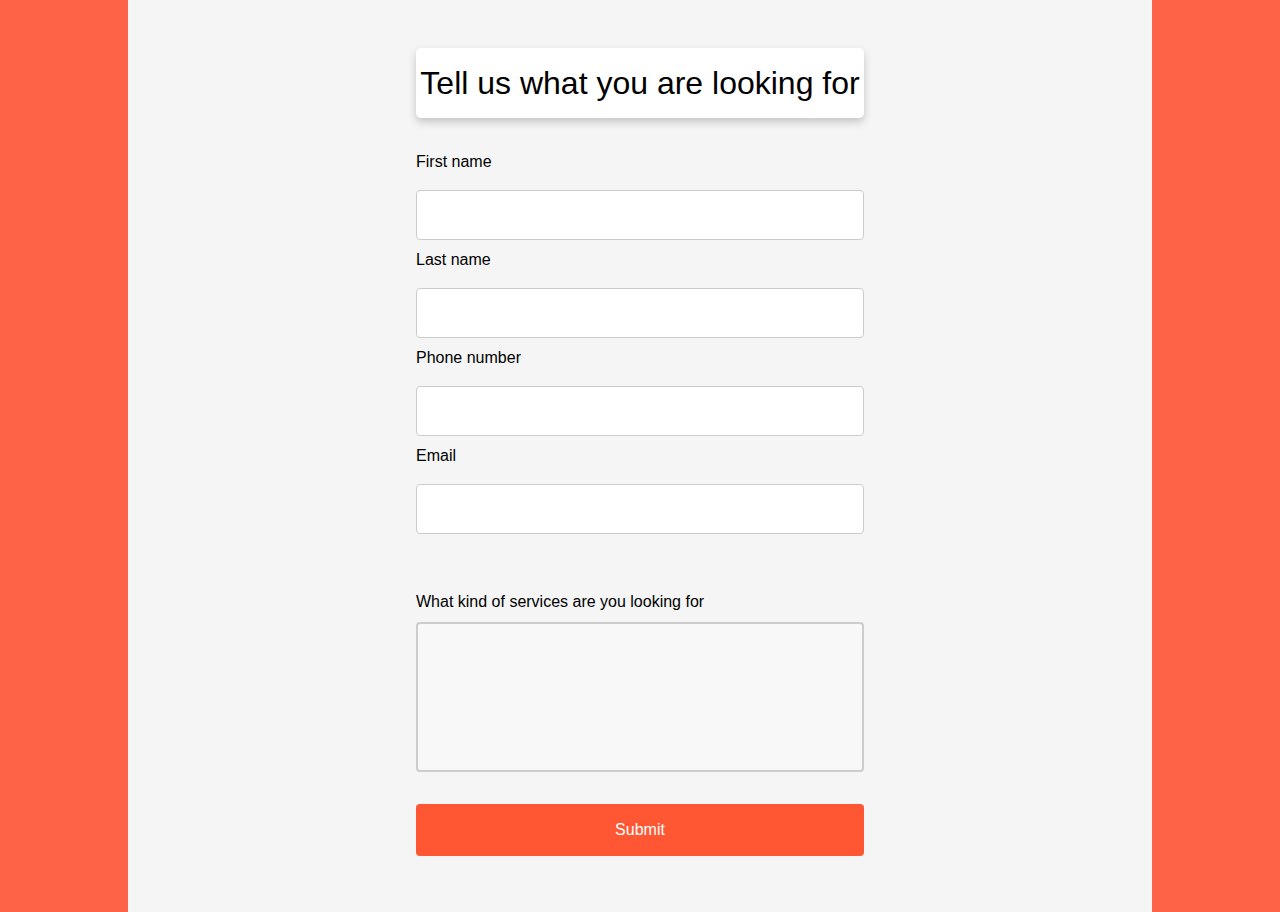
==== index.html @ 5af47cd9 "test" ====
<html>

<head>
    <title>Test Form</title>
    <link rel="stylesheet" href="https://maxcdn.bootstrapcdn.com/bootstrap/4.5.0/css/bootstrap.min.css">
    <link rel="stylesheet" href="css/custom-form.css">
    <style>

body {
    background-color: tomato;
}
        .global-wrapper {
            background-color: whitesmoke;
            width: 80%;
            margin: auto;
            color: white;
        }

    </style>
</head>

<body>
    <div class="global-wrapper">

        <div class="custom-form">

            <h2 class="title">Tell us what you are looking for</h2>
            <form name="contact" method="POST" data-netlify="true" action="/form_success.html">
                <!-- Input fields -->
                <label for="fname">First name</label><br>
                <input type="text" id="fname" name="fname" placeholder=""><br>

                <label for="lname">Last name</label><br>
                <input type="text" id="lname" name="lname" placeholder=""><br>
                
                <label for="phoneNumber">Phone number</label><br>
                <input type="text" id="phoneNumber" name="phoneNumber" placeholder=""><br>
                
                <label for="email">Email</label><br>
                <input type="text" id="email" name="email" placeholder=""><br>

                <!-- Text Area -->
                <br><br>
                <label for="description">What kind of services are you looking for</label><br>
                <textarea name="message" rows="10" cols="30" placeholder=""></textarea>
                <br><br>

                <!-- Submit -->
                <input type="submit" value="Submit">
            </form>
        </div>

    </div>
</body>

</html>
---- css/custom-form.css ----
:root {
    --text-color: #000;
    --submit-btn-color: #FF5733;
    --submit-btn-color-hover: #FF7456;
  }

.custom-form {
    font-family: Arial, Helvetica, sans-serif;
    width      : 50%;
    padding    : 2rem;
    margin     : auto;
    color      : var(--text-color);
}

.custom-form input[type=text],
select {
    width        : 100%;
    padding      : 12px 20px;
    margin       : 8px 0;
    display      : inline-block;
    border       : 1px solid #ccc;
    border-radius: 4px;
    box-sizing   : border-box;
}

.custom-form input[type=submit] {
    width           : 100%;
    background-color: var(--submit-btn-color);
    color           : white;
    padding         : 14px 20px;
    margin          : 8px 0;
    border          : none;
    border-radius   : 4px;
    cursor          : pointer;
}

.custom-form input[type=submit]:hover {
    background-color: var(--submit-btn-color-hover);
}

.custom-form div {
    border-radius   : 5px;
    background-color: #f2f2f2;
    padding         : 20px;
}

.custom-form textarea {
    width           : 100%;
    height          : 150px;
    padding         : 12px 20px;
    box-sizing      : border-box;
    border          : 2px solid #ccc;
    border-radius   : 4px;
    background-color: #f8f8f8;
    resize          : none;
}

.required {
    padding    : 0;
    margin     : 0;
    color      : red;
    font-weight: bold;
    display    : inline-block;
}

.title {
    padding: 1rem 0 1rem 0;
    margin: 1rem 0 2rem 0;
    box-shadow: 0 4px 8px 0 rgba(0,0,0,0.2);
    border-radius: 5px;
    text-align: center;
    background-color: #fff;
}

@media only screen and (max-width: 600px) {
    .title {
        font-size: 20;
    }

    .custom-form {
        width: 95%;
    }
}
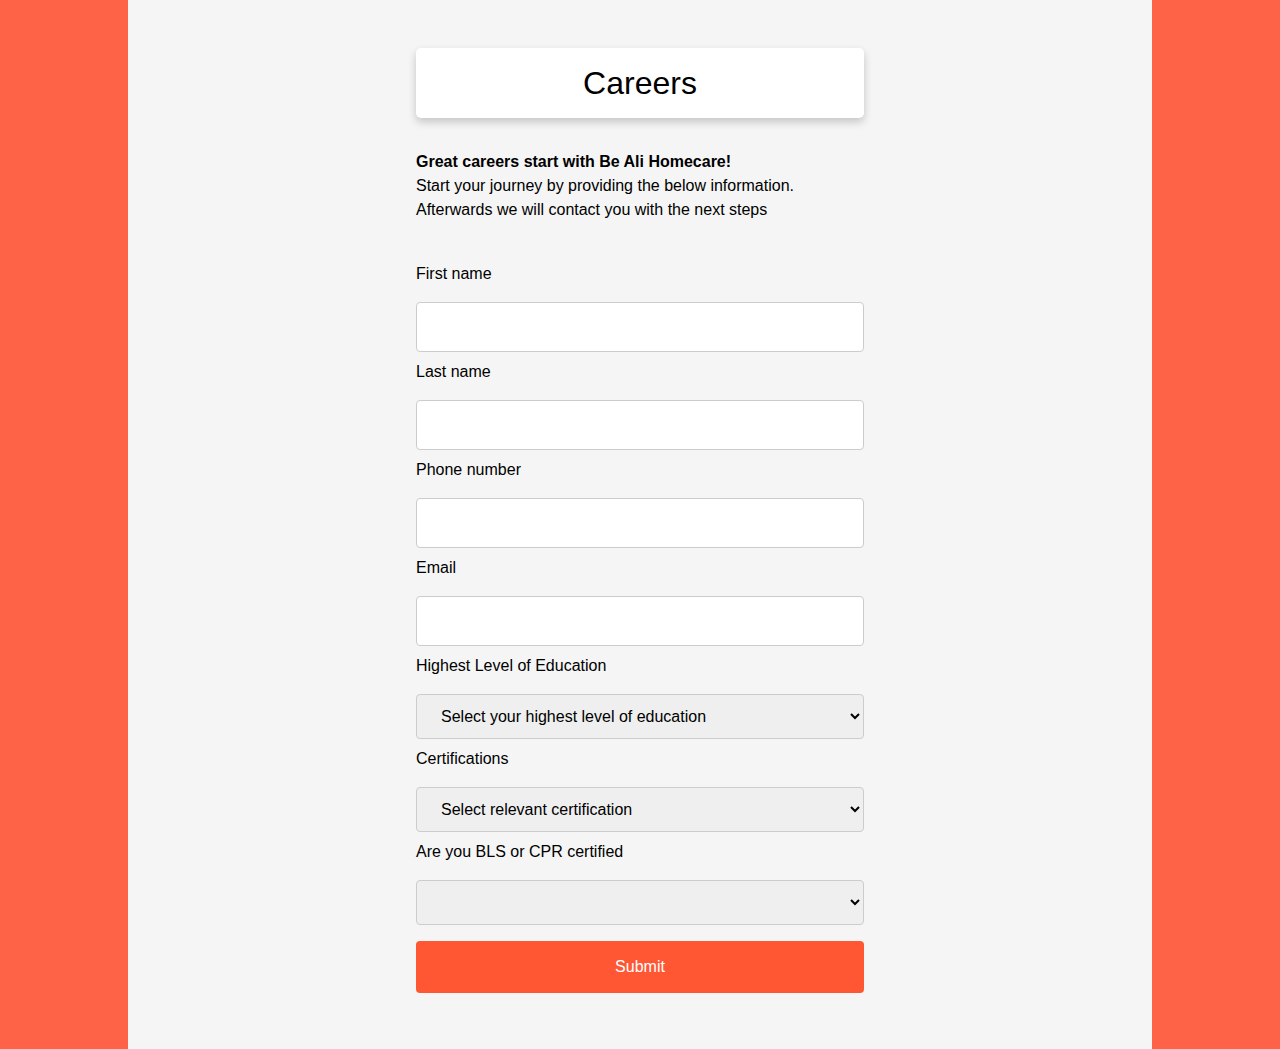
==== commit 32eca0b0: "test" ====
--- a/index.html
+++ b/index.html
@@ -24,26 +24,55 @@
 
         <div class="custom-form">
 
-            <h2 class="title">Tell us what you are looking for</h2>
-            <form name="contact" method="POST" data-netlify="true" action="/form_success.html">
+            <h2 class="title">Careers</h2>
+            <p><b>Great careers start with Be Ali Homecare!</b> <br>Start your journey by providing the below
+                information.
+                Afterwards we will contact you with the next steps</p>
+            <br>
+            <form name="contact" method="POST" data-netlify="true" action="../html/success.html">
                 <!-- Input fields -->
                 <label for="fname">First name</label><br>
-                <input type="text" id="fname" name="fname" placeholder=""><br>
+                <input type="text" id="fname" name="fname" placeholder="" required><br>
 
                 <label for="lname">Last name</label><br>
-                <input type="text" id="lname" name="lname" placeholder=""><br>
+                <input type="text" id="lname" name="lname" placeholder="" required><br>
+
+                <label for="phoneNumber">Phone number</label><br>
+                <input type="text" id="phoneNumber" name="phoneNumber" placeholder="" required><br>
+
+                <label for="email">Email</label><br>
+                <input type="text" id="email" name="email" placeholder="" required><br>
+
+                <label for="eduLevel">Highest Level of Education</label><br>
+                <select name="eduLevel" id="eduLevel" required>
+                    <option default>Select your highest level of education</option>
+                    <option value="hs">High School (or equivalent)</option>
+                    <option value="as">Associate Degree</option>
+                    <option value="bs">Bachelor Degree</option>
+                    <option value="eduOther">Other</option>
+                </select>
+
+                <label for="certification">Certifications</label><br>
+                <select name="certification" id="certification" required>
+                    <option default>Select relevant certification</option>
+                    <option value="cna">CNA - Certified Nursing Assistant</option>
+                    <option value="lpn">LPN - Licensed Practical Nurse</option>
+                    <option value="rn">RN - Registered Nurse</option>
+                    <option value="certOther">Other</option>
+                </select>
+
+                <label for="blsCertification">Are you BLS or CPR certified</label><br>
+                <select name="blsCertification" id="blsCertification" required>
+                    <option default></option>
+                    <option value="yes">Yes</option>
+                    <option value="no">No</option>
+                </select>
                 
-                <label for="phoneNumber">Phone number</label><br>
-                <input type="text" id="phoneNumber" name="phoneNumber" placeholder=""><br>
-                
-                <label for="email">Email</label><br>
-                <input type="text" id="email" name="email" placeholder=""><br>
-
                 <!-- Text Area -->
-                <br><br>
+                <!-- <br><br>
                 <label for="description">What kind of services are you looking for</label><br>
-                <textarea name="message" rows="10" cols="30" placeholder=""></textarea>
-                <br><br>
+                <textarea name="message" rows="10" cols="30" placeholder="" required></textarea>
+                <br><br> -->
 
                 <!-- Submit -->
                 <input type="submit" value="Submit">
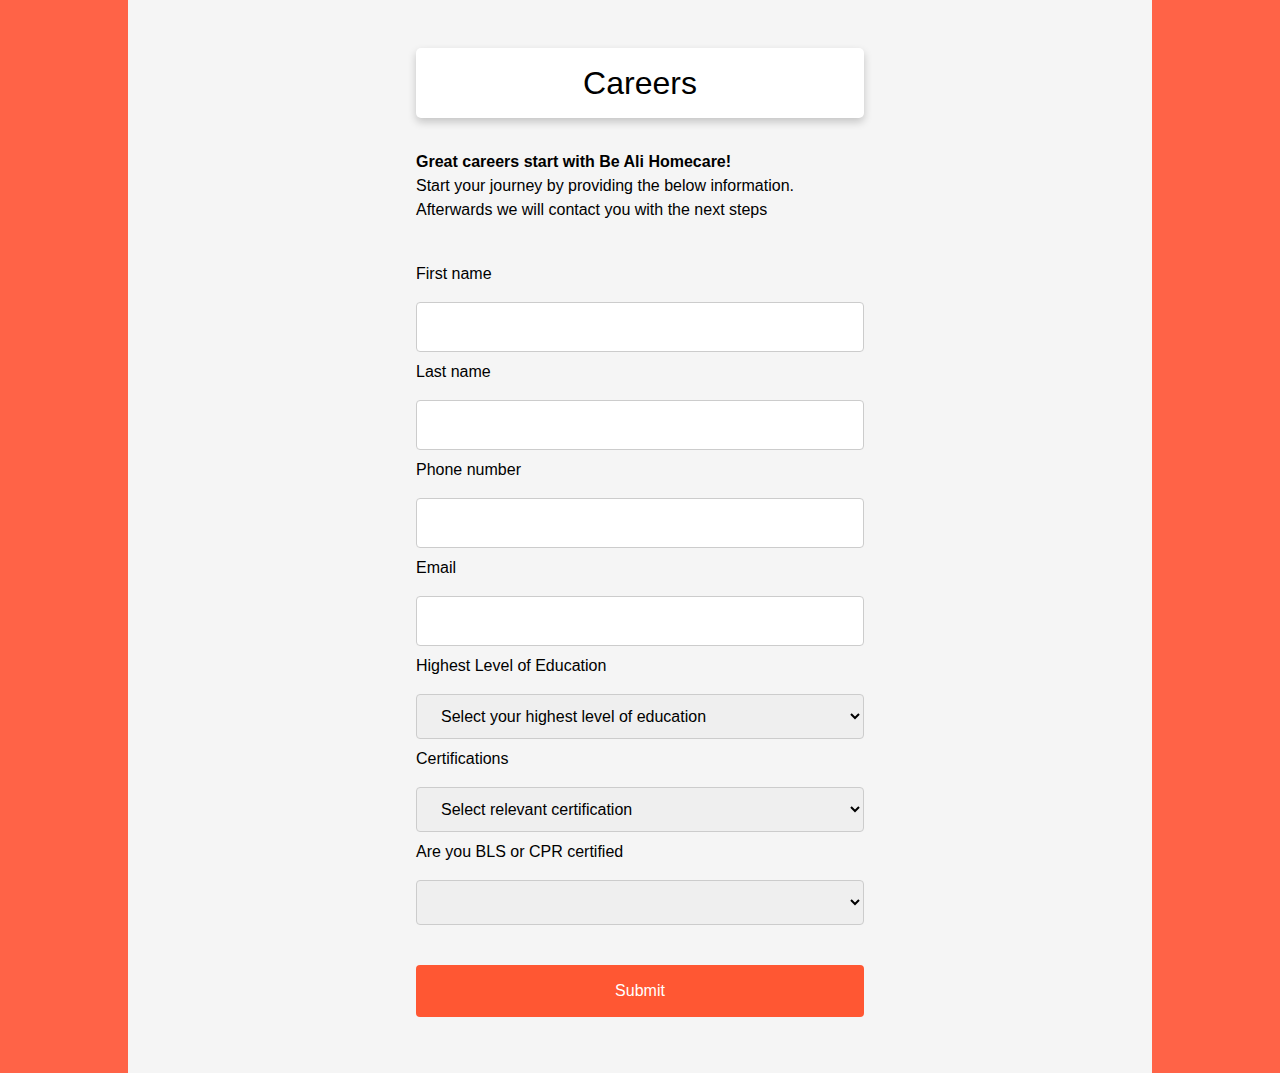
==== commit 24edb076: "test" ====
--- a/index.html
+++ b/index.html
@@ -29,7 +29,7 @@
                 information.
                 Afterwards we will contact you with the next steps</p>
             <br>
-            <form name="contact" method="POST" data-netlify="true" action="../html/success.html">
+            <form name="Career Application" method="POST" data-netlify="true">
                 <!-- Input fields -->
                 <label for="fname">First name</label><br>
                 <input type="text" id="fname" name="fname" placeholder="" required><br>
@@ -67,7 +67,7 @@
                     <option value="yes">Yes</option>
                     <option value="no">No</option>
                 </select>
-                
+                <br><br>
                 <!-- Text Area -->
                 <!-- <br><br>
                 <label for="description">What kind of services are you looking for</label><br>
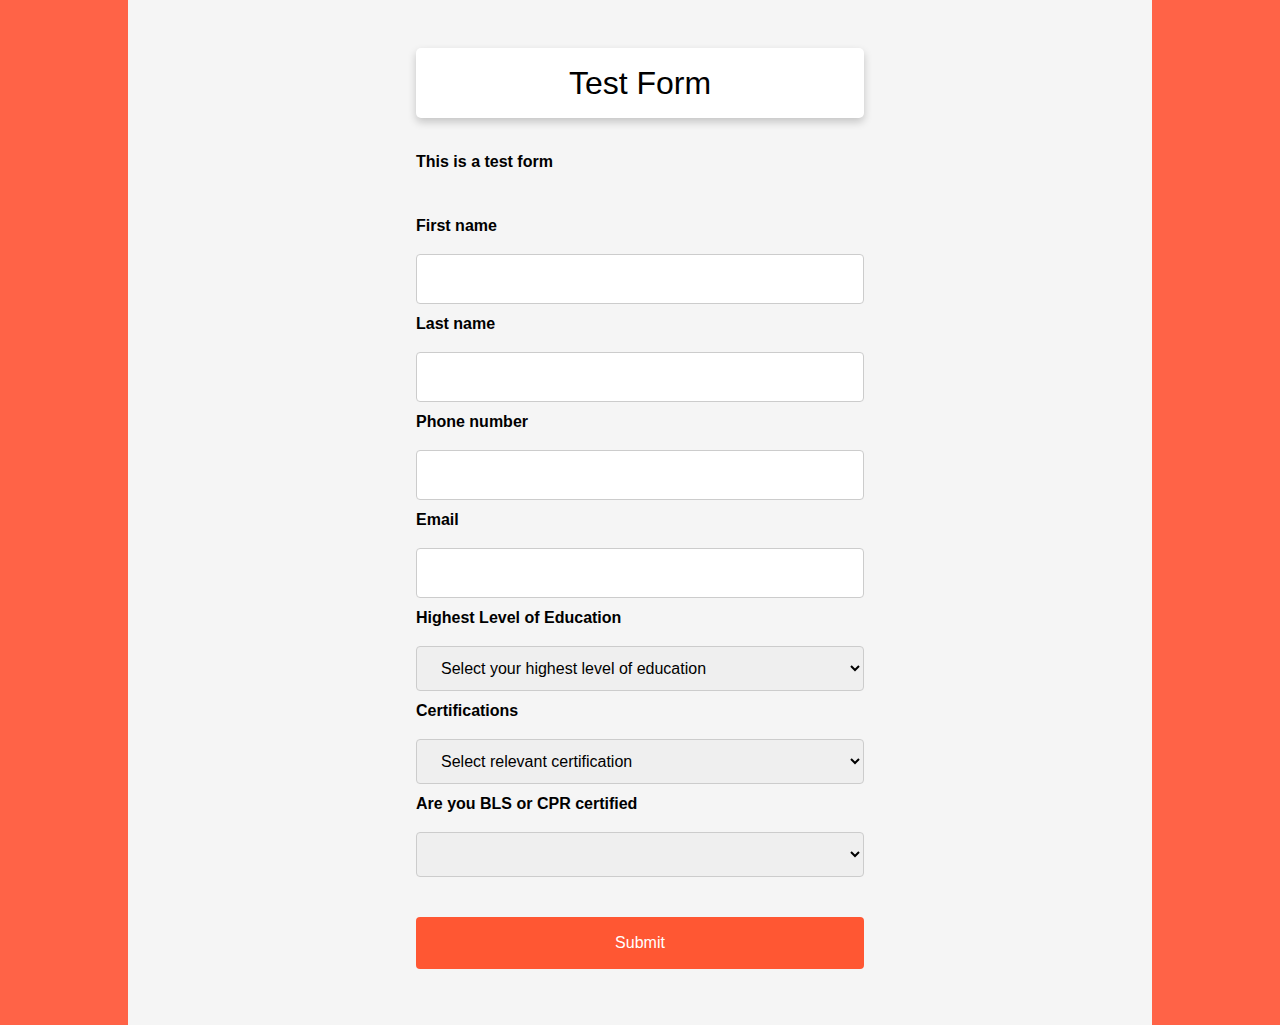
==== commit 2005ca98: "Test" ====
--- a/index.html
+++ b/index.html
@@ -24,12 +24,10 @@
 
         <div class="custom-form">
 
-            <h2 class="title">Careers</h2>
-            <p><b>Great careers start with Be Ali Homecare!</b> <br>Start your journey by providing the below
-                information.
-                Afterwards we will contact you with the next steps</p>
+            <h2 class="title">Test Form</h2>
+            <p><b>This is a test form</p>
             <br>
-            <form name="Career Application" method="POST" data-netlify="true">
+            <form name="Career-Application" method="POST" data-netlify="true">
                 <!-- Input fields -->
                 <label for="fname">First name</label><br>
                 <input type="text" id="fname" name="fname" placeholder="" required><br>
@@ -46,26 +44,26 @@
                 <label for="eduLevel">Highest Level of Education</label><br>
                 <select name="eduLevel" id="eduLevel" required>
                     <option default>Select your highest level of education</option>
-                    <option value="hs">High School (or equivalent)</option>
-                    <option value="as">Associate Degree</option>
-                    <option value="bs">Bachelor Degree</option>
-                    <option value="eduOther">Other</option>
+                    <option value="High School or GED">High School (or equivalent)</option>
+                    <option value="Associate Degree">Associate Degree</option>
+                    <option value="Bachelor">Bachelor Degree</option>
+                    <option value="Other">Other</option>
                 </select>
 
                 <label for="certification">Certifications</label><br>
                 <select name="certification" id="certification" required>
                     <option default>Select relevant certification</option>
-                    <option value="cna">CNA - Certified Nursing Assistant</option>
-                    <option value="lpn">LPN - Licensed Practical Nurse</option>
-                    <option value="rn">RN - Registered Nurse</option>
-                    <option value="certOther">Other</option>
+                    <option value="CNA">CNA - Certified Nursing Assistant</option>
+                    <option value="LPN">LPN - Licensed Practical Nurse</option>
+                    <option value="RN">RN - Registered Nurse</option>
+                    <option value="Other">Other</option>
                 </select>
 
                 <label for="blsCertification">Are you BLS or CPR certified</label><br>
                 <select name="blsCertification" id="blsCertification" required>
                     <option default></option>
-                    <option value="yes">Yes</option>
-                    <option value="no">No</option>
+                    <option value="YES">Yes</option>
+                    <option value="NO">No</option>
                 </select>
                 <br><br>
                 <!-- Text Area -->
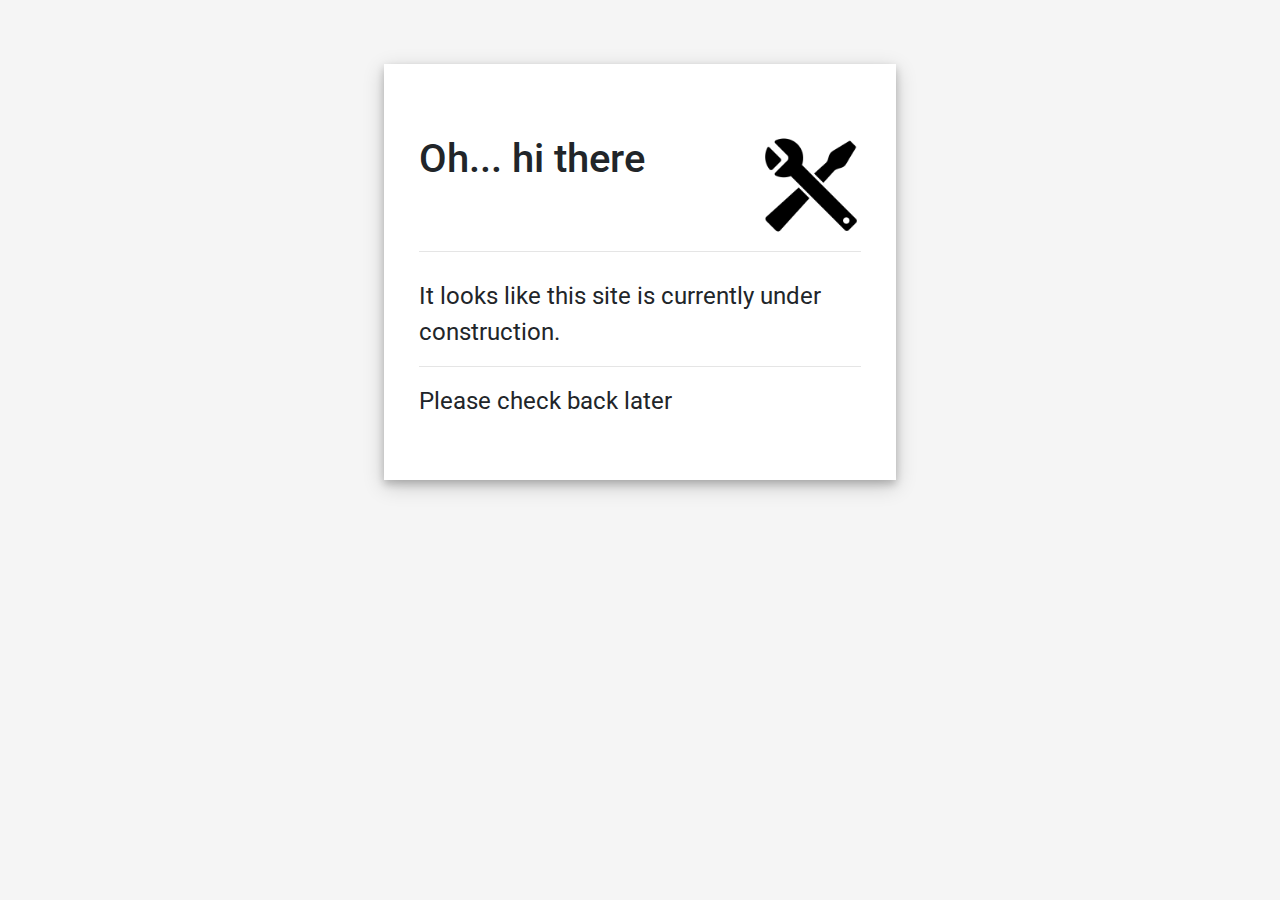
==== commit 943a0229: "Changed to construction site" ====
--- a/index.html
+++ b/index.html
@@ -1,82 +1,65 @@
 <html>
 
 <head>
-    <title>Test Form</title>
+    <title>Site Under Construction</title>
+    <meta name="viewport" content="width=device-width,initial-scale=1.0">
     <link rel="stylesheet" href="https://maxcdn.bootstrapcdn.com/bootstrap/4.5.0/css/bootstrap.min.css">
-    <link rel="stylesheet" href="css/custom-form.css">
+    <link href="https://fonts.googleapis.com/css2?family=Roboto:wght@300&display=swap" rel="stylesheet">
     <style>
-
-body {
-    background-color: tomato;
-}
-        .global-wrapper {
+        body {
+            font-family: 'Roboto', sans-serif;
             background-color: whitesmoke;
-            width: 80%;
+        }
+        
+        .container {
+            background-color: white;
+            width: 90%;
+            /* 30 for moblie, 15 for full */
             margin: auto;
-            color: white;
+            margin-top: 5%;
+            padding: 35px;
+            box-shadow: 0 4px 8px 0 rgba(0, 0, 0, 0.2), 0 6px 20px 0 rgba(0, 0, 0, 0.19);
+            font-size: 24;
         }
-
+        
+        .container img {
+            float: right;
+        }
+        
+        .container h1 {
+            float: left;
+        }
+        
+        .container p {
+            padding-top: 10px;
+        }
+        
+        .clr {
+            clear: both;
+        }
+        
+        @media only screen and (min-width: 768px) {
+            .container {
+                background-color: white;
+                width: 40%;
+                margin: auto;
+                margin-top: 5%;
+                padding: 35px;
+                box-shadow: 0 4px 8px 0 rgba(0, 0, 0, 0.2), 0 6px 20px 0 rgba(0, 0, 0, 0.19);
+            }
+        }
     </style>
 </head>
 
 <body>
-    <div class="global-wrapper">
-
-        <div class="custom-form">
-
-            <h2 class="title">Test Form</h2>
-            <p><b>This is a test form</p>
-            <br>
-            <form name="Career-Application" method="POST" data-netlify="true">
-                <!-- Input fields -->
-                <label for="fname">First name</label><br>
-                <input type="text" id="fname" name="fname" placeholder="" required><br>
-
-                <label for="lname">Last name</label><br>
-                <input type="text" id="lname" name="lname" placeholder="" required><br>
-
-                <label for="phoneNumber">Phone number</label><br>
-                <input type="text" id="phoneNumber" name="phoneNumber" placeholder="" required><br>
-
-                <label for="email">Email</label><br>
-                <input type="text" id="email" name="email" placeholder="" required><br>
-
-                <label for="eduLevel">Highest Level of Education</label><br>
-                <select name="eduLevel" id="eduLevel" required>
-                    <option default>Select your highest level of education</option>
-                    <option value="High School or GED">High School (or equivalent)</option>
-                    <option value="Associate Degree">Associate Degree</option>
-                    <option value="Bachelor">Bachelor Degree</option>
-                    <option value="Other">Other</option>
-                </select>
-
-                <label for="certification">Certifications</label><br>
-                <select name="certification" id="certification" required>
-                    <option default>Select relevant certification</option>
-                    <option value="CNA">CNA - Certified Nursing Assistant</option>
-                    <option value="LPN">LPN - Licensed Practical Nurse</option>
-                    <option value="RN">RN - Registered Nurse</option>
-                    <option value="Other">Other</option>
-                </select>
-
-                <label for="blsCertification">Are you BLS or CPR certified</label><br>
-                <select name="blsCertification" id="blsCertification" required>
-                    <option default></option>
-                    <option value="YES">Yes</option>
-                    <option value="NO">No</option>
-                </select>
-                <br><br>
-                <!-- Text Area -->
-                <!-- <br><br>
-                <label for="description">What kind of services are you looking for</label><br>
-                <textarea name="message" rows="10" cols="30" placeholder="" required></textarea>
-                <br><br> -->
-
-                <!-- Submit -->
-                <input type="submit" value="Submit">
-            </form>
-        </div>
-
+    <div class="container">
+        <br>
+        <h1>Oh... hi there</h1>
+        <img src="images/icons/wrench.png" alt="under construction graphic" width="100" height="100">
+        <div class="clr"></div>
+        <hr>
+        <p>It looks like this site is currently under construction.<br>
+            <hr>Please check back later</p>
     </div>
 </body>
 
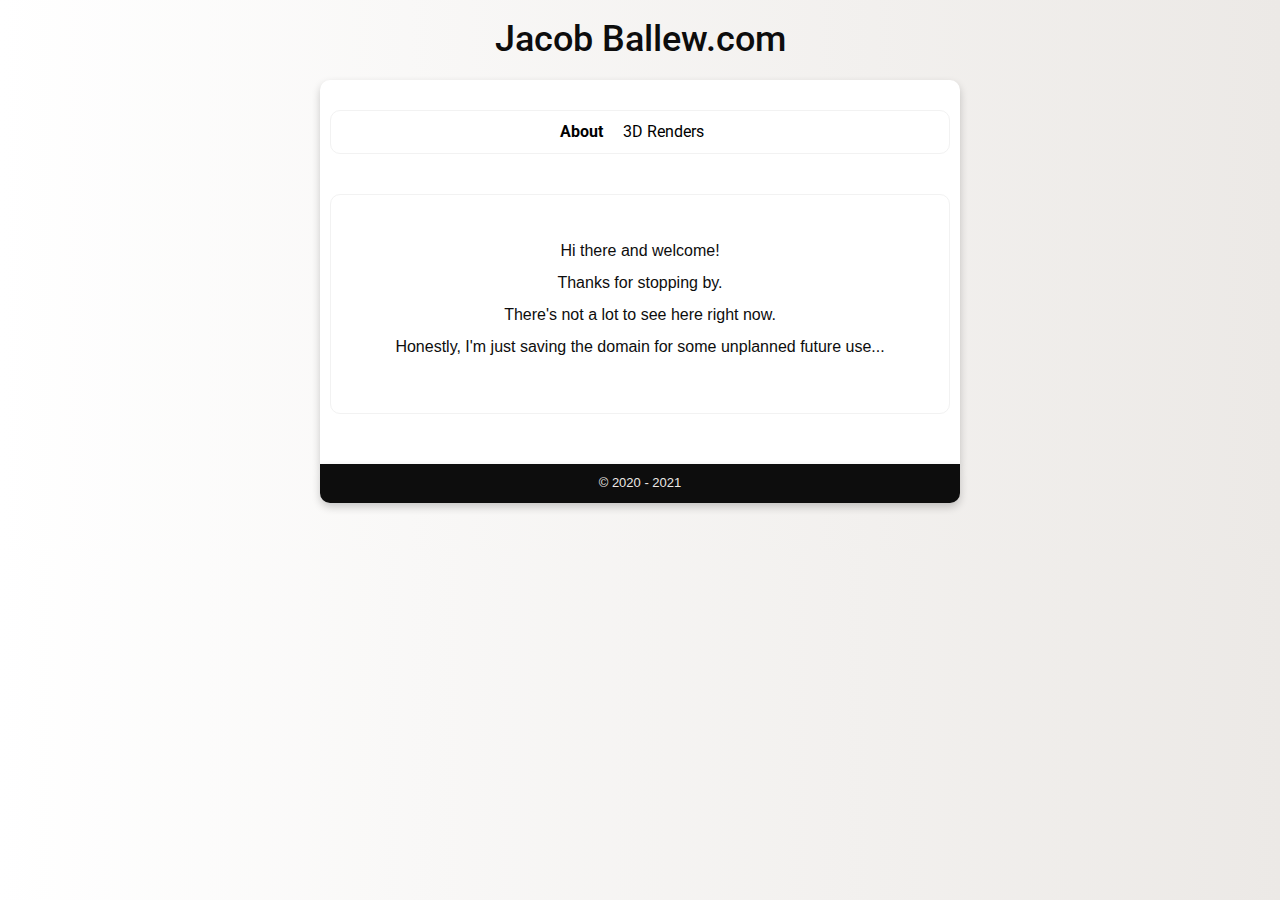
==== commit 815fb405: "Commit of updated site" ====
--- a/index.html
+++ b/index.html
@@ -1,66 +1,45 @@
-<html>
+<!DOCTYPE html>
+<html lang="en">
 
 <head>
-    <title>Site Under Construction</title>
-    <meta name="viewport" content="width=device-width,initial-scale=1.0">
-    <link rel="stylesheet" href="https://maxcdn.bootstrapcdn.com/bootstrap/4.5.0/css/bootstrap.min.css">
+    <meta charset="UTF-8">
+    <meta name="viewport" content="width=device-width, initial-scale=1.0">
+    <title>Jacob Ballew | About</title>
+    <link rel="stylesheet" href="https://maxcdn.bootstrapcdn.com/bootstrap/3.4.1/css/bootstrap.min.css">
+    <link rel="preconnect" href="https://fonts.gstatic.com">
     <link href="https://fonts.googleapis.com/css2?family=Roboto:wght@300&display=swap" rel="stylesheet">
-    <style>
-        body {
-            font-family: 'Roboto', sans-serif;
-            background-color: whitesmoke;
-        }
-        
-        .container {
-            background-color: white;
-            width: 90%;
-            /* 30 for moblie, 15 for full */
-            margin: auto;
-            margin-top: 5%;
-            padding: 35px;
-            box-shadow: 0 4px 8px 0 rgba(0, 0, 0, 0.2), 0 6px 20px 0 rgba(0, 0, 0, 0.19);
-            font-size: 24;
-        }
-        
-        .container img {
-            float: right;
-        }
-        
-        .container h1 {
-            float: left;
-        }
-        
-        .container p {
-            padding-top: 10px;
-        }
-        
-        .clr {
-            clear: both;
-        }
-        
-        @media only screen and (min-width: 768px) {
-            .container {
-                background-color: white;
-                width: 40%;
-                margin: auto;
-                margin-top: 5%;
-                padding: 35px;
-                box-shadow: 0 4px 8px 0 rgba(0, 0, 0, 0.2), 0 6px 20px 0 rgba(0, 0, 0, 0.19);
-            }
-        }
-    </style>
+    <link rel="stylesheet" href="css/my-style.css">
 </head>
 
 <body>
-    <div class="container">
-        <br>
-        <h1>Oh... hi there</h1>
-        <img src="images/icons/wrench.png" alt="under construction graphic" width="100" height="100">
-        <div class="clr"></div>
-        <hr>
-        <p>It looks like this site is currently under construction.<br>
-            <hr>Please check back later</p>
+
+    <div class="header">
+        <h1>
+            Jacob Ballew.com
+        </h1>
     </div>
+    <div class="main-wrapper">
+
+        <div class="main-nav">
+            <a id="on-page" href="index.html">About</a>&emsp;
+            <a href="html/renders.html">3D Renders</a>&emsp;
+            <!-- <a href="html/renders.html">Tutorials</a>&emsp; -->
+        </div>
+        <div class="spacer-five"></div>
+        <div class="std-content">
+            <p>Hi there and welcome! <br> Thanks for stopping by. <br> There's not a lot to see here right now. <br>
+                Honestly, I'm
+                just
+                saving the domain for some unplanned future use...</p>
+        </div>
+        <div class="spacer-five"></div>
+    </div>
+
+    <div class="footer">
+        <p>	&#169; 2020 - 2021</p>
+    </div>
+    <br><br>
 </body>
 
-</html>+</html>
+
--- a/css/my-style.css
+++ b/css/my-style.css
@@ -0,0 +1,129 @@
+body {
+    background-color: #F2F2F2;
+    color           : #0D0D0D;
+    width           : 50%;
+    margin          : auto;
+    font-size       : 16px;
+    background      : #ECE9E6;
+    /* fallback for old browsers */
+    background      : -webkit-linear-gradient(to right, #FFFFFF, #ECE9E6);
+    /* Chrome 10-25, Safari 5.1-6 */
+    background      : linear-gradient(to right, #FFFFFF, #ECE9E6);
+    /* W3C, IE 10+/ Edge, Firefox 16+, Chrome 26+, Opera 12+, Safari 7+ */
+}
+
+.main-wrapper {
+    padding         : 1rem;
+    box-shadow      : 0 4px 8px 0 rgba(0, 0, 0, 0.2);
+    border-top-left-radius : 10px;
+    border-top-right-radius : 10px;
+    background-color: #fff;
+}
+
+.header {
+    text-align : center;
+    font-family: 'Roboto', sans-serif;
+    margin     : 2rem;
+}
+
+.main-nav {
+    margin       : auto;
+    text-align   : center;
+    width        : 100%;
+    padding      : 1rem;
+    border       : #F2F2F2 1px solid;
+    border-radius: 10px;
+    font-family  : 'Roboto', sans-serif;
+    margin-top   : 2rem;
+    margin-bottom: 2rem;
+}
+
+.main-nav a {
+    text-decoration: none;
+    color          : #000;
+}
+
+.main-nav a:visited {
+    color: #000;
+}
+
+.main-nav a:hover {
+    text-decoration: none;
+    color          : #000;
+    font-weight    : bold;
+}
+
+#on-page {
+    font-weight: bold;
+}
+
+.icon-link {
+    float: right;
+}
+
+.std-content {
+
+    margin       : auto;
+    text-align   : center;
+    width        : 10 0%;
+    padding      : 4rem;
+    border       : #F2F2F2 1px solid;
+    border-radius: 10px;
+    line-height  : 200%;
+}
+
+img {
+    box-shadow: 0 4px 8px 0 rgba(0, 0, 0, 0.2);
+    width     : 80%;
+}
+
+.img-setup p {
+    text-align: center;
+    font-size : small;
+}
+
+.spacer-five {
+    margin-top: 4rem;
+}
+
+.footer {
+    background-color          : #0D0D0D;
+    box-shadow                : 0 4px 8px 0 rgba(0, 0, 0, 0.2);
+    border-bottom-left-radius : 10px;
+    border-bottom-right-radius: 10px;
+    color                     : #ECE9E6;
+    text-align                : center;
+    font-size                 : small;
+    padding                   : 1rem;
+}
+
+.footer p {
+    padding: 0;
+    margin : 0;
+}
+
+/* Moblie Devices */
+@media only screen and (max-width: 600px) {
+    body {
+        width: 100%;
+    }
+
+    .main-wrapper {
+        border-radius: 0;
+    }
+
+    img {
+        box-shadow: 0 4px 8px 0 rgba(0, 0, 0, 0.2);
+        width     : 100%;
+    }
+
+    .footer {
+        background-color          : #0D0D0D;
+        box-shadow                : 0 4px 8px 0 rgba(0, 0, 0, 0.2);
+        border-radius: 0;
+        color                     : #ECE9E6;
+        text-align                : center;
+        font-size                 : small;
+        padding                   : 1rem;
+    }
+}